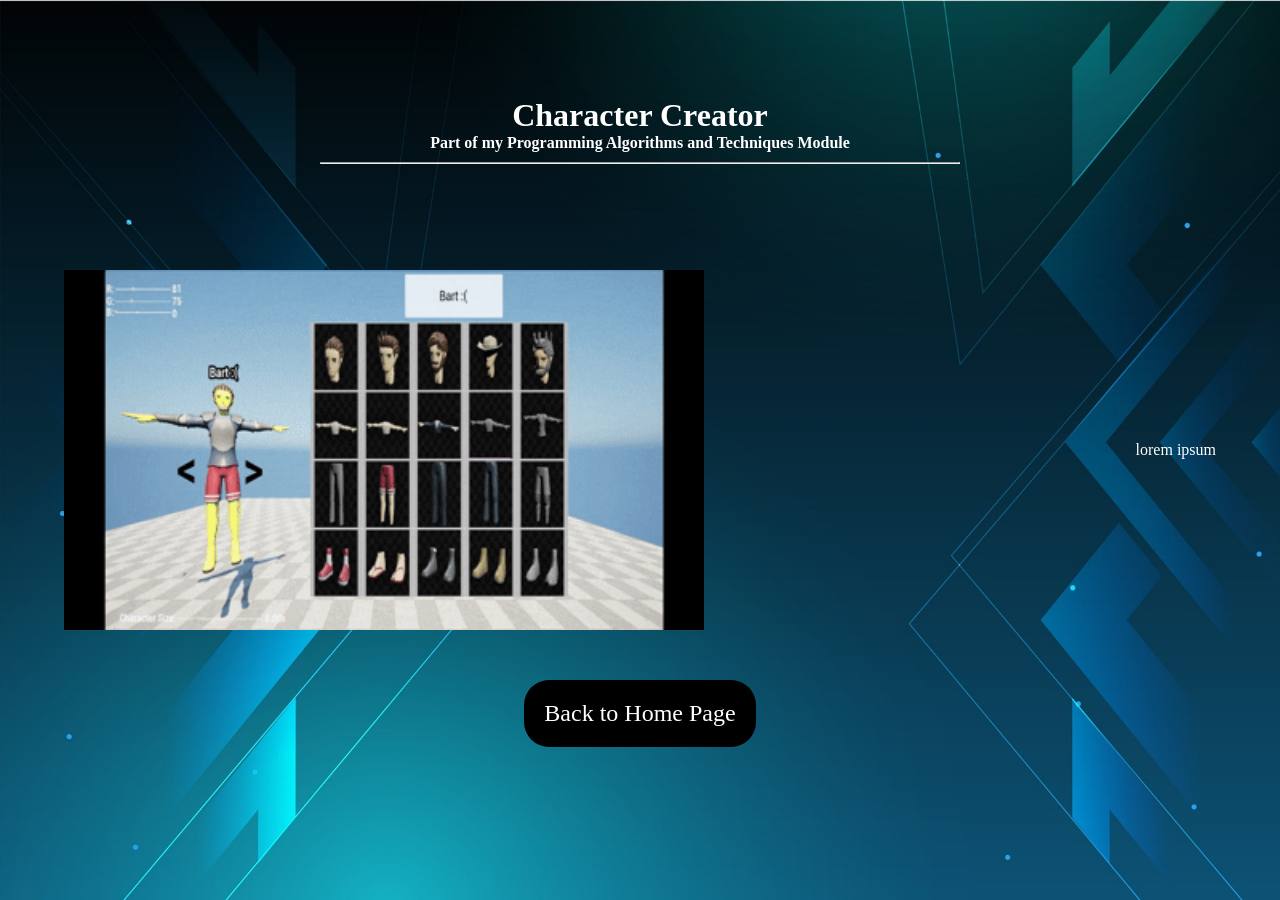
==== char.html @ aabaf8e9 "porfolio work" ====
<html>
    <head>
        <link rel="stylesheet" href="portfolioPages.css"> 
    </head>
    <body>
        <div class="page-header">
            <h1>Character Creator</h1>
            <h4>Part of my Programming Algorithms and Techniques Module</h4>
            <div class="line"><hr></div>
        </div>
        <div class="img-txt-container">
            <img class="img-gif" src="charcreator.gif">
            <p class="text-desc">lorem ipsum</p>
        </div>
        <div class="home-btn-container"><a class="home-btn" href="index.html">Back to Home Page</a></div>
    </body>
</html>
---- portfolioPages.css ----
*{
    padding: 0;
    margin: 0;
}
html{
    background-image: url("Picture2.jpg");
    background-size: cover;
    background-repeat: no-repeat;
}
.line{
    width: 50vw;
    padding: 10px;
}
.page-header{
    width: 100%;
    height: 30%;
    display: flex;
    justify-content: center;
    align-items: center;
    flex-direction: column;
    color: white;
}
.img-txt-container{
    width: 100%;
    height: auto;
    display: flex;
    flex-direction: row;
    justify-content: space-between;
    align-items: center;
}
.text-desc{
    margin-right: 5%;
    font-size: 1rem;
    color: white;
}
.img-gif{
    margin-left: 5%;
    width: 50%;
    height: auto;
}
.home-btn-container{
    width: 100%;
    display: flex;
    justify-content: center;
    align-items: center;
    padding: 50px 0px;
}
.home-btn{
    padding: 20px;
    background-color: black;
    color: white;
    text-decoration: none;
    border-radius: 25px;
    font-size: 1.5rem;
    transition: 1s;
}
.home-btn:hover{
    text-decoration: underline;
    text-underline-offset: 8px;
    background-color: rgb(188, 185, 185);
    color: black;
    transition: 1s;
}
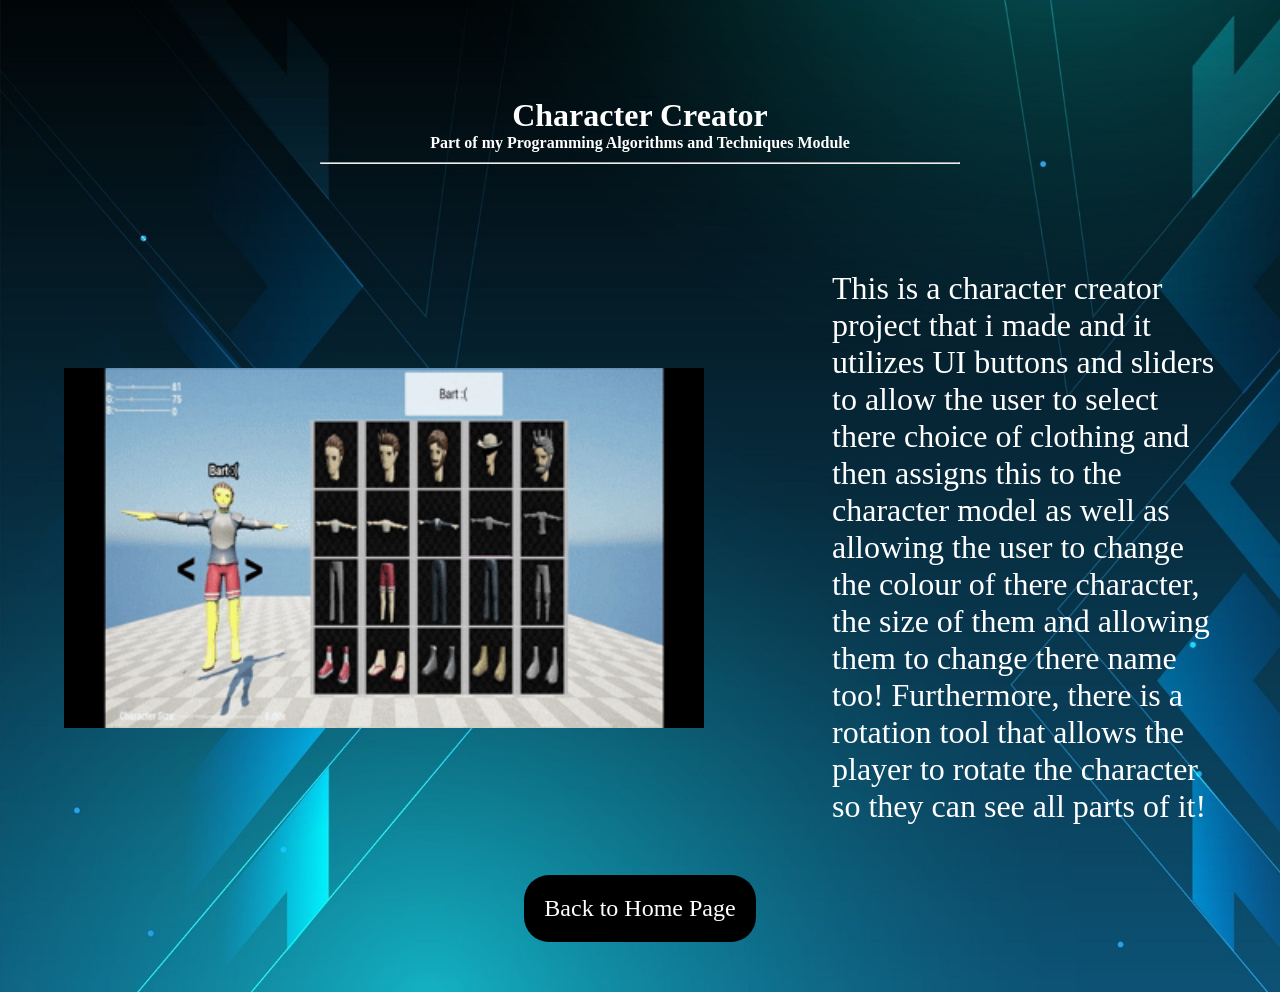
==== commit 7a14cd18: "more changes" ====
--- a/char.html
+++ b/char.html
@@ -10,7 +10,10 @@
         </div>
         <div class="img-txt-container">
             <img class="img-gif" src="charcreator.gif">
-            <p class="text-desc">lorem ipsum</p>
+            <p class="text-desc">This is a character creator project that i made and it utilizes UI buttons and sliders to allow the user to select 
+                there choice of clothing and then assigns this to the character model as well as allowing the user to change the colour of
+                there character, the size of them and allowing them to change there name too! Furthermore, there is a rotation tool that allows 
+                the player to rotate the character so they can see all parts of it!</p>
         </div>
         <div class="home-btn-container"><a class="home-btn" href="index.html">Back to Home Page</a></div>
     </body>
--- a/portfolioPages.css
+++ b/portfolioPages.css
@@ -30,8 +30,9 @@
 }
 .text-desc{
     margin-right: 5%;
-    font-size: 1rem;
+    font-size: 2rem;
     color: white;
+    width: 30vw;
 }
 .img-gif{
     margin-left: 5%;
@@ -60,4 +61,17 @@
     background-color: rgb(188, 185, 185);
     color: black;
     transition: 1s;
+}
+.code-imgs{
+    margin-left: 5%;
+    width: 45%;
+    height: auto;
+    margin-top: 3%;
+}
+.code-container{
+    display: flex;
+    flex-wrap: wrap;
+    flex-direction: row;
+    justify-content: space-between;
+    align-items: center;
 }
